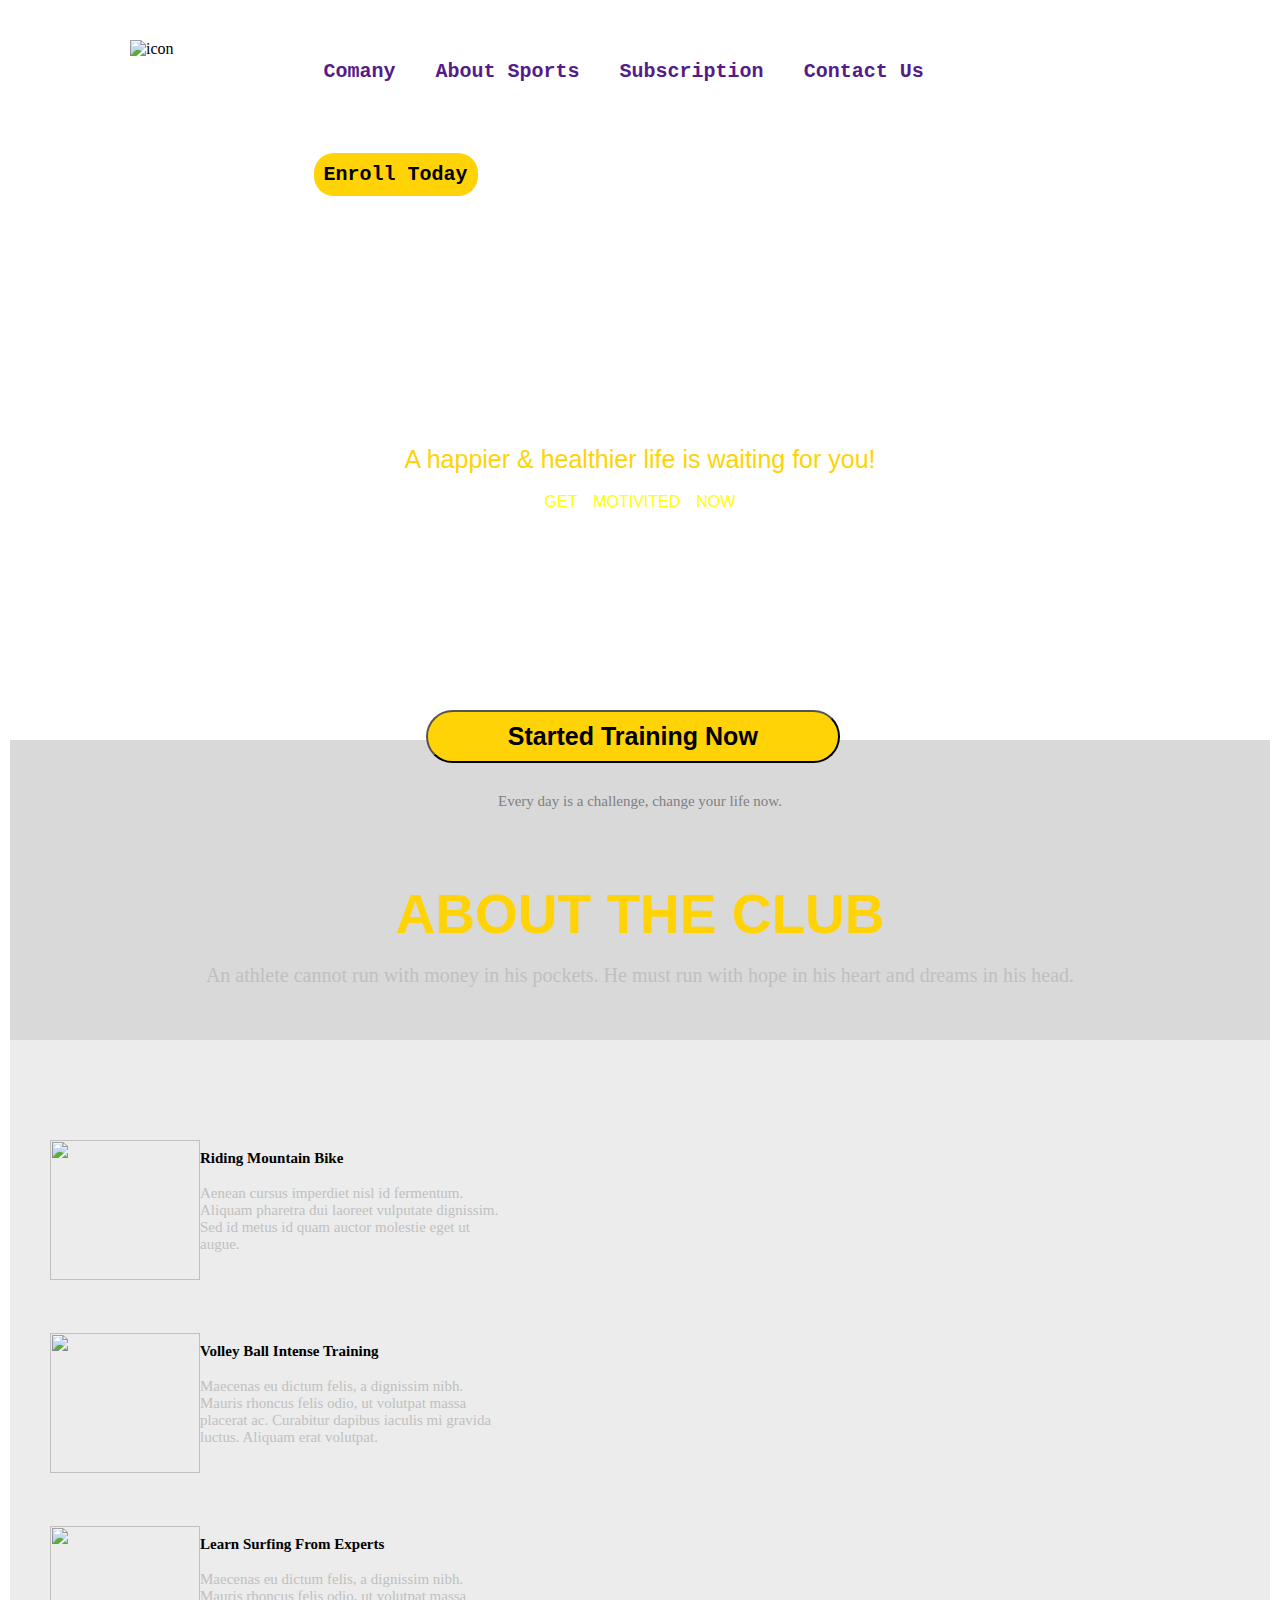
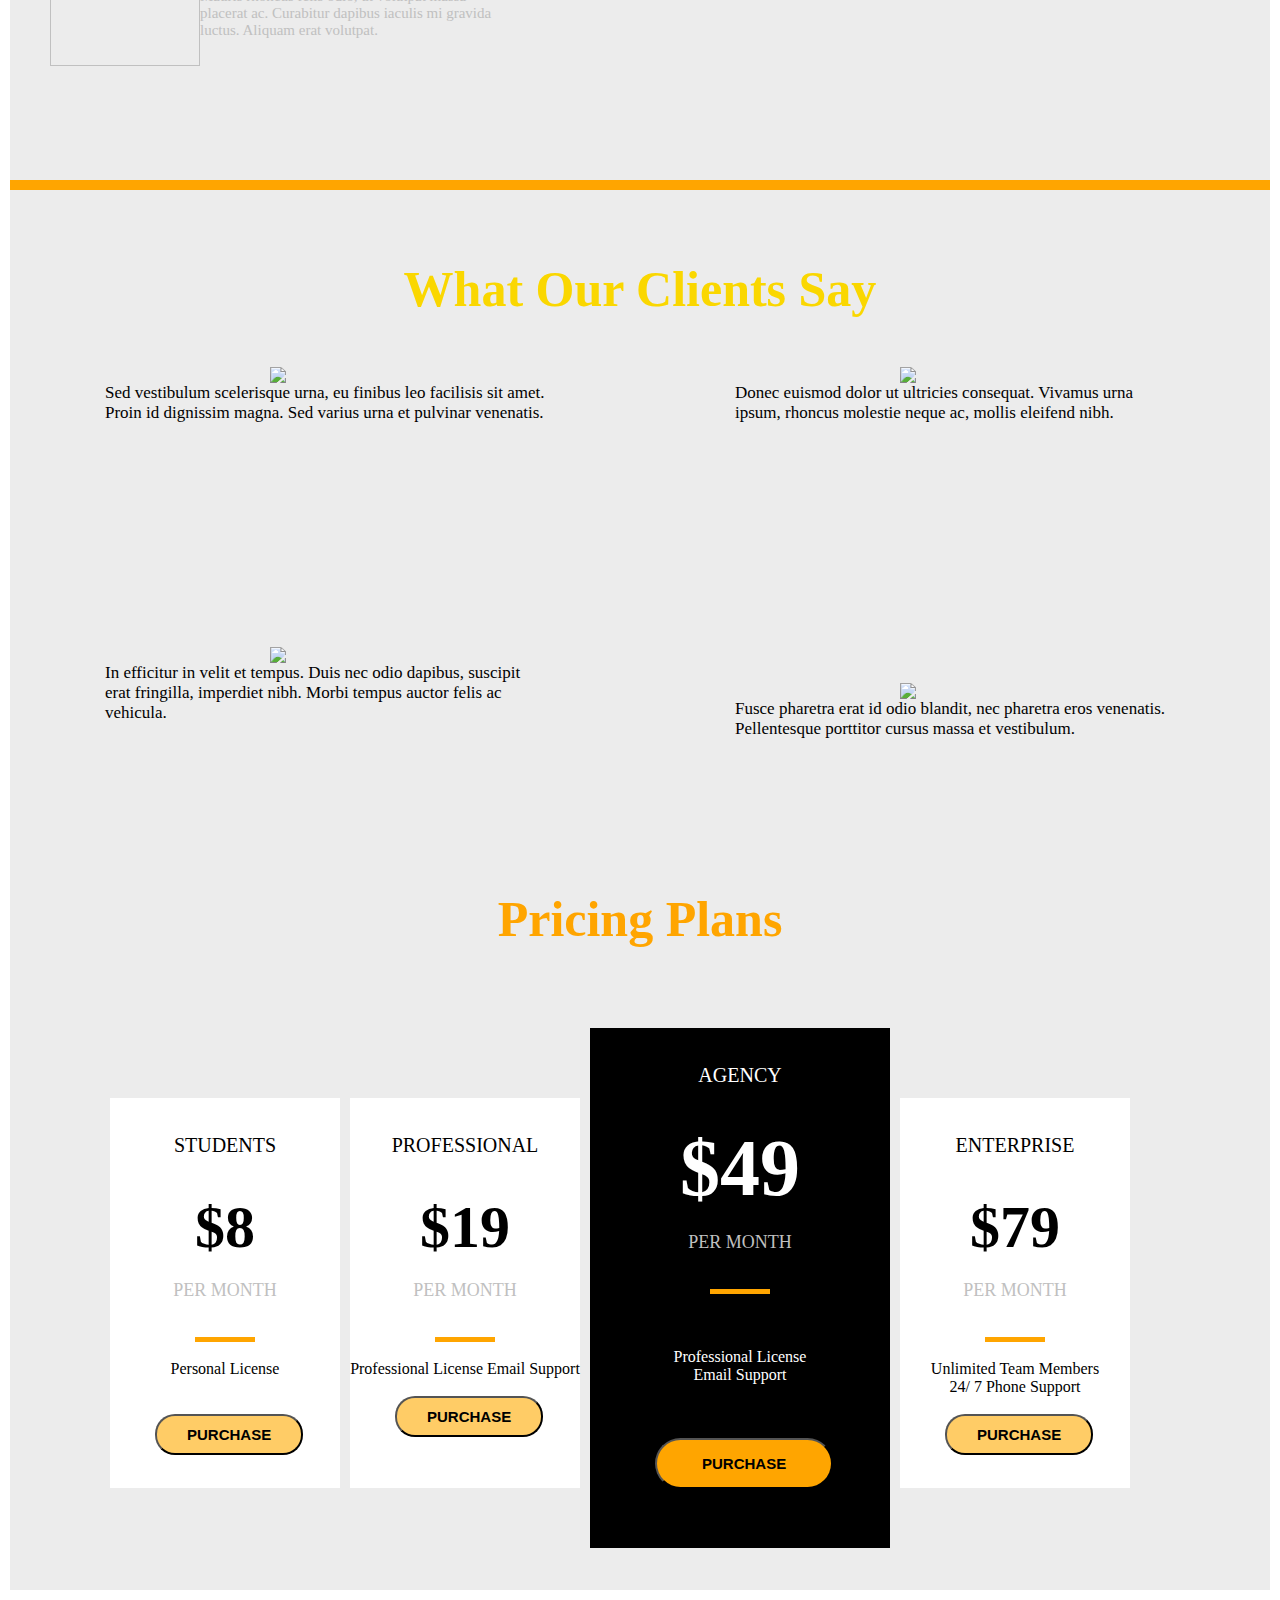
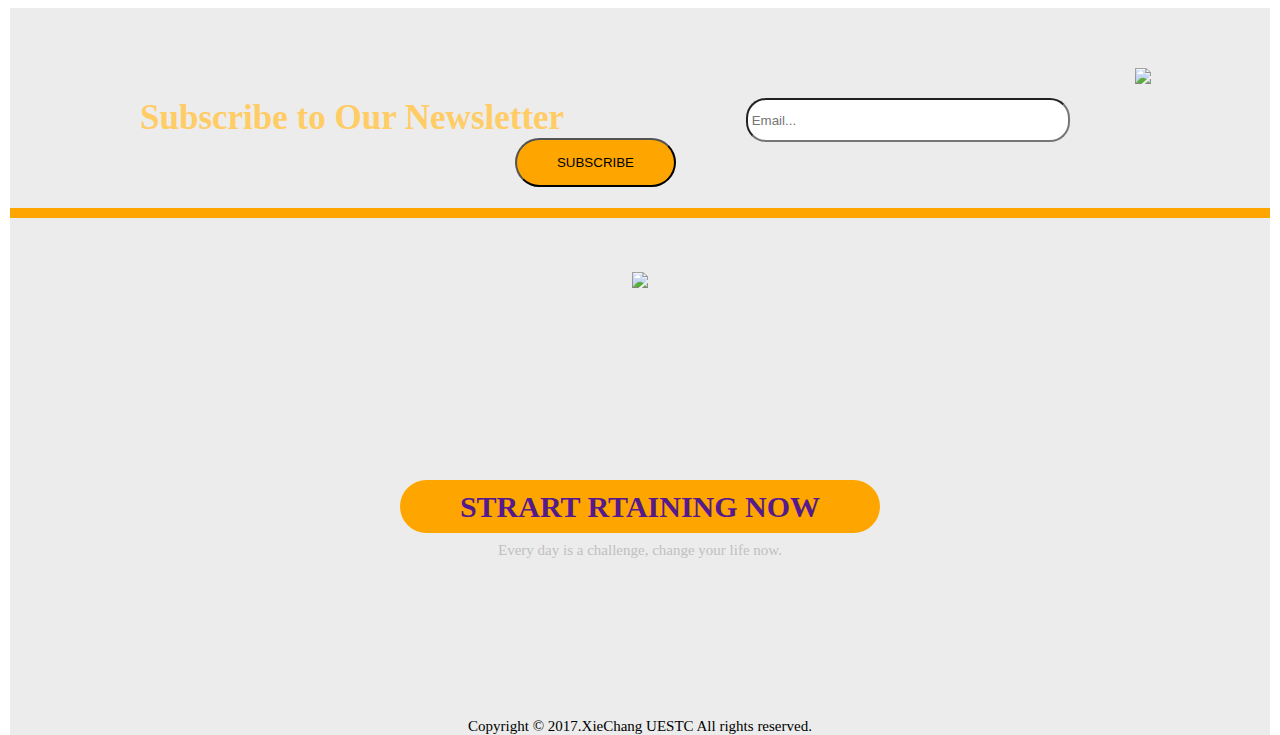
==== practice1/index.html @ 821cfcfe "Add files via upload" ====
<!DOCTYPE html>
<html>
<head>
  <meta charset="utf-8">
  <meta name="viewport" content="width=device-width, initial-scale=1">
  <link rel="stylesheet" href="main.css">
  <title>Exercise</title>
</head>
<body>
<div class="page1">

  <img src="images/logo.png" alt="icon" id="icon"></img>
  <nav>
    <ul>
      <li><a href="" >Comany</a></li>
      <li><a href="">About Sports</a></li>
      <li><a href="">Subscription</a></li>
      <li><a href="">Contact Us</a></li>
      <li id="btn1" ><a>Enroll Today</a></li>
    </ul>
  </nav>
<br/><br/><br/><br/><br/><br/><br/><br/><br/><br/><br/><br/><br/><br/><br/><br/><br/><br/>
<div id="content">
  <p id="slogan1">Design your sports</p><br/>
  <p id="slogan2">A happier & healthier life is waiting for you!</p><br/>
  <p id="slogan3">GET　MOTIVITED　NOW</p>
</div>
</div>

<div class="page2">
  <button id="btn2">Started Training Now</button>
  <p id="slogan4">Every day is a challenge, change your life now.</p><br/><br/><br/><br/>
  <p id="slogan5">ABOUT THE CLUB</p><br/>
  <p id="slogan6">An athlete cannot run with money in his pockets. He must run with hope in his heart and dreams in his head.</p>
</div>

<div class="page3">
  <div id="content2">
    <div class="content2" ></div>

    <div class="content"><img src="images/1.svg" class="picture"></img>
    <div class="words">
      <h2>Riding Mountain Bike
      </h2></br>
        <p >Aenean cursus imperdiet nisl id fermentum. Aliquam pharetra dui laoreet vulputate dignissim. Sed id metus id quam auctor molestie eget ut augue.</p>
    </div>
    </div>

    <div class="content"><img src="images/2.svg" class="picture"></img>
    <div class="words">
      <h2>Volley Ball Intense Training
      </h2></br>
        <p>Maecenas eu dictum felis, a dignissim nibh. Mauris rhoncus felis odio, ut volutpat massa placerat ac. Curabitur dapibus iaculis mi gravida luctus. Aliquam erat volutpat.</p>
    </div>
    </div>

       <div class="content"><img src="images/3.svg" class="picture"></img>
        <div class="words">
          <h2>Learn Surfing From Experts
          </h2></br>
            <p >Maecenas eu dictum felis, a dignissim nibh. Mauris rhoncus felis odio, ut volutpat massa placerat ac. Curabitur dapibus iaculis mi gravida luctus. Aliquam erat volutpat.</p>
        </div>
        </div>

</div>
</div>

<div id="seperate">
</div>

<div class="page4">
  <p class="titlep4" ></p>
  <p class="titlep4">What Our Clients Say</p>
  <div class="contener">
    <img src="images/logo-1.png"/>
    <div class="contenerText">Sed vestibulum scelerisque urna, eu finibus leo facilisis sit amet. Proin id dignissim magna. Sed varius urna et pulvinar venenatis.</div>
  </div>

  <div class="contener">
    <img src="images/logo-2.png"/>
    <div class="contenerText">Donec euismod dolor ut ultricies consequat. Vivamus urna ipsum, rhoncus molestie neque ac, mollis eleifend nibh.</div>
  </div>

  <div class="contener">
      <img src="images/logo-3.png"/>
      <div class="contenerText">In efficitur in velit et tempus. Duis nec odio dapibus, suscipit erat fringilla, imperdiet nibh. Morbi tempus auctor felis ac vehicula.</div>
  </div>

  <div class="contener">
        <br/><br/>
        <img src="images/logo-4.png"/><br/>
        <div class="contenerText">Fusce pharetra erat id odio blandit, nec pharetra eros venenatis. Pellentesque porttitor cursus massa et vestibulum.</div>
  </div>
</div>

<div class="page5">

  <p id="titlep5">Pricing Plans</p>
    <div class="box1 incenter">
    <br/><br/>
    <p class="titleP5In">STUDENTS</p>
    <br/><br/>
    <p class="price">$8</p><br/>
    <p class="month">PER MONTH</p>
    <br/><br/>
    <div class="seper"></div><br/>
    <p class="info">Personal License</p><br/><br/>
    <input type="button" class="btn3" value="PURCHASE"></input>
    </div>



    <div class="box1">
      <br/><br/>
      <p class="titleP5In">PROFESSIONAL</p>
      <br/><br/>
      <p class="price">$19</p><br/>
      <p class="month">PER MONTH</p>
      <br/><br/>
      <div class="seper"></div><br/>
      <p class="info">Professional License
      Email Support</p><br/>
      <button class="btn3">PURCHASE</button>
    </div>

    <div class="box2">
      <br/><br/>
      <p class="titleP5In white">AGENCY</p>
      <br/><br/>
      <p class="price2">$49</p><br/>
      <p class="month2">PER MONTH</p>
      <br/><br/>
      <div class="seper"></div><br/><br/><br/>
      <p class="info" style="color:white">Professional License<br/>
      Email Support</p><br/><br/><br/>
      <button class="btn4">PURCHASE</button>
    </div>

    <div class="box1">
      <br/><br/>
      <p class="titleP5In">ENTERPRISE</p>
      <br/><br/>
      <p class="price">$79</p><br/>
      <p class="month">PER MONTH</p>
      <br/><br/>
      <div class="seper"></div><br/>
      <p class="info">Unlimited Team Members<br/> 24/ 7 Phone Support</p><br/>
      <button class="btn3">PURCHASE</button>
    </div>

  </div>

    <img src="images/video-placeholder.jpg" id="img"/>

    <div class="page6"><br/><br/><br/><br/><br/>
    <div id="line">
      <input placeholder=" Email..."  id="emailEnter"></input>
      <p id="slogan7">Subscribe to Our Newsletter </p>
    </div>
    <input type="button" id="btn5" value="SUBSCRIBE"></input>
    </div>

    <div id="seperate">
    </div>


    <div class="page7"><br/><br/><br/>
      <div id="picture2"><img src="images/logo-footer.png"/></div><br/>
      <a href="" id="btn6">STRART RTAINING NOW</a><br/><br/>
      <p>Every day is a challenge, change your life now.</p>

    </div>

<div id="footer">Copyright &copy; 2017.XieChang UESTC All rights reserved.</div>
</dody>
</html>
---- practice1/main.css ----
body{
  margin: 0;
  padding: 0;
  width:1260px;
  margin: 0 auto;
}
*{margin: 0;padding: 0;}
ul{
  width:60%;
  max-width:800px;

  float:left;
  margin: 20px 10px;
  overflow-x:hidden;
}
li{
  list-style-type: none;
  float:left;
  margin: 30px 10px;
  color: white;
  font-family:monospace;
  font-size: 20px;
  font-weight: bold;
  padding: 10px;
}
h2{font-size: 15px;color: black;}
p{font-size: 15px;color: #c0c0c0}
a:link{
  text-decoration: none;
  color: white;
}
a:hover{
  color:green;
}
.page1{
  margin: auto;
  width:100%;
  height:740px;
  background-image: url(images/img-bg-01.jpg);
}

#icon{
   clear:both;
   float: left;
   margin: 40px 120px;

}
#btn1{
  background-color: #FFD306;
  border-radius: 20px;
  color: black;
}
#content{
  margin: 0 auto;
  text-align: center;
  width:80%;
  height:200px;


}
#slogan1{
  margin: none;
  text-align: center;
  font-size: 90px;
  color: white;
  font-family:sans-serif;
  font-weight: bold;
}
#slogan2{
  color: #FFD306;
  font-size: 25px;
  font-family:sans-serif;
}
#slogan3{
  color: yellow;
  font-size: 16px;
  font-family:sans-serif;
}
.page2{
  width:100%;
  height:300px;
  background:rgba(192,192,192,0.6);
}
#btn2{
  margin: 0;
  position:relative;
  padding: 10px 80px 10px 80px;
  top:-30px;
  left:33%;
  font-size: 25px;
  background-color: #FFD306;
  border-radius: 30px;
  font-weight: bold;
}
#slogan4{
  color: gray;
  text-align: center;
}
#slogan5{
  text-align: center;
  font-size:55px;
  font-weight: bold;
  font-family: sans-serif;
  color: #FFD306;
}
#slogan6{
text-align: center;
font-family: cursive;
font-size: 20px;
}
.page3{
  padding: 80px 40px;
  background-color: rgba(192,192,192,0.3);
}
#content2{
  width: 1180px;
  height:580px;


}
.content{
  width:450px;
  margin: 20px 0;

  height: 153px;

  float: left;

}
.picture{
  width:150px;
  height:140px;
  float:left;
}
.words{
  width:300px;
  height:133px;
  float:right;
  margin: 10px 0;
  color: black;
}
.content2{
  clear: both;
  width:600px;
  float:right;
  height: 540px;
  margin: 20px 0;
  overflow: hidden;
  padding:0;
  background-image: url(images/img-01.png);

}
#seperate{
  width:100%;
  height:10px;
  background: orange;
}
.page4{
  width:100%;
  height:700px;
  background-color: rgba(192,192,192,0.3);
}
.titlep4{
  margin: 0 auto;
  height:10%;
  text-align: center;
  font-size:50px;
  color: rgb(250,215,0);
  font-weight: bold;
  font-family: fantasy;
}
.contener{
  width:550px;
  height:210px;
  margin: 35px 40px;
  float: left;
}
.contener img{
  position: relative;
  left:40%;
  vertical-align: middle;
}
.contenerText{
  width:80%;
  height:50%;
  margin: 0 10%;
  font-size: 17px;
}
.page5{
  width:100%;
  height:700px;
  background-color: rgba(192,192,192,0.3);
}
#titlep5{
  text-align: center;
  font-size: 50px;
  font-weight: bold;
  font-family:fantasy;
  color: orange;
}
.box1{
  width: 230px;
  height:390px;
  background: white;
  margin: 150px 5px;
  float:left;

}
.incenter{
  margin-left: 100px;
}
.box2{
  width: 300px;
  height: 520px;
  background: black;
  margin: 80px 5px;
  float:left;
}
.titleP5In{
  text-align: center;
  font-size: 20px;
  color: black;
  font-family:cursive;
}
.price{
  font-size: 60px;
  text-align: center;
  font-weight: bold;
  font-family:fantasy;
  color: black;
}
.month{
  text-align: center;
  font-size: 18px;
  font-family:inherit;
}
.seper{
  margin: 0 auto;
  width: 60px;
  height:5px;
  background: orange;
}
.info{
  text-align: center;
  font-size: 16px;
  color: black;
  font-family: cursive;
}
.white{color: white;}
.btn3{
  margin-left: 45px;
  background: #FFCC66;
  padding: 10px 30px;
  font-size: 15px;
  font-weight: bold;
  border-radius: 20px;
}
.price2{
  font-size: 80px;
  text-align: center;
  font-weight: bold;
  font-family:fantasy;
  color: white;
}
.month2{
  text-align: center;
  font-size: 18px;
  font-family:inherit;
}
.btn4{
  margin-left: 65px;
  background: orange;
  padding: 15px 45px;
  font-size: 15px;
  font-weight: bold;
  border-radius: 30px;
}
#img{
  margin: -80px 0;
  padding: 0;
  width: 1260px;
  height:auto;
}
.page6{
  width: 100%;
  height:200px;
  background-color: rgba(192,192,192,0.3);
}
#slogan7{
  font-size: 35px;
  font-weight: bold;
  font-family: fantasy;
  color: #FFCC66;
  margin-left: 130px;
}
#emailEnter{
  width: 320px;
  height: 40px;
float: right;
margin-right: 200px;
border-radius: 20px;
}
#line{
  width: 100%;

}
#btn5{
  float: right;
  padding: 15px 40px;
  background: orange;
  border-radius: 25px;
  margin-right: 70px;
}
.page7{
    width: 100%;
    height:500px;
    background-color: rgba(192,192,192,0.3);
    text-align: center;
}
#picture2{
  margin: 0 auto;
  width: 200px;
  height:200px;
}
#btn6{
  font-size: 30px;
  font-weight: bold;
  font-family: fantasy;
  padding: 10px 60px;
  background: orange;
  border-radius: 30px;

}
#footer{
  font-size: 15px;
  color: black;
  text-align: center;
  background-color: rgba(192,192,192,0.3);
}
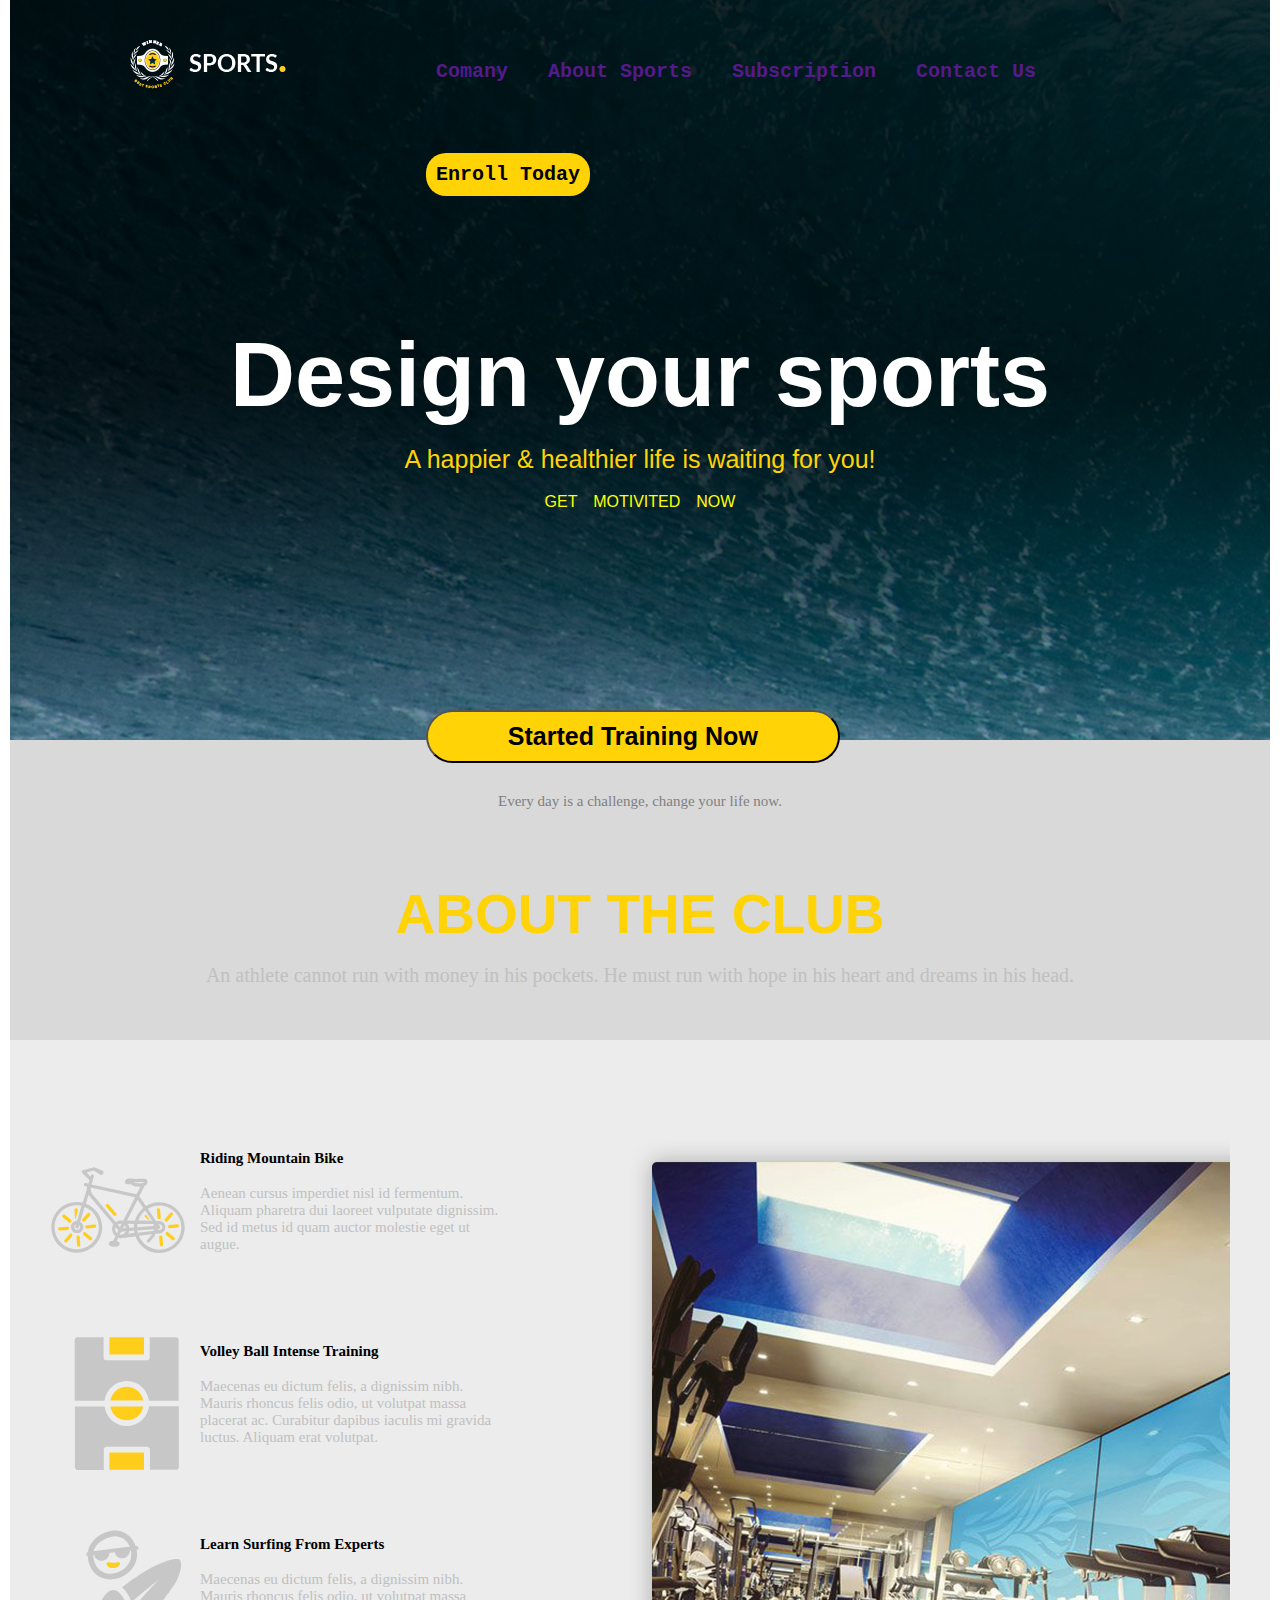
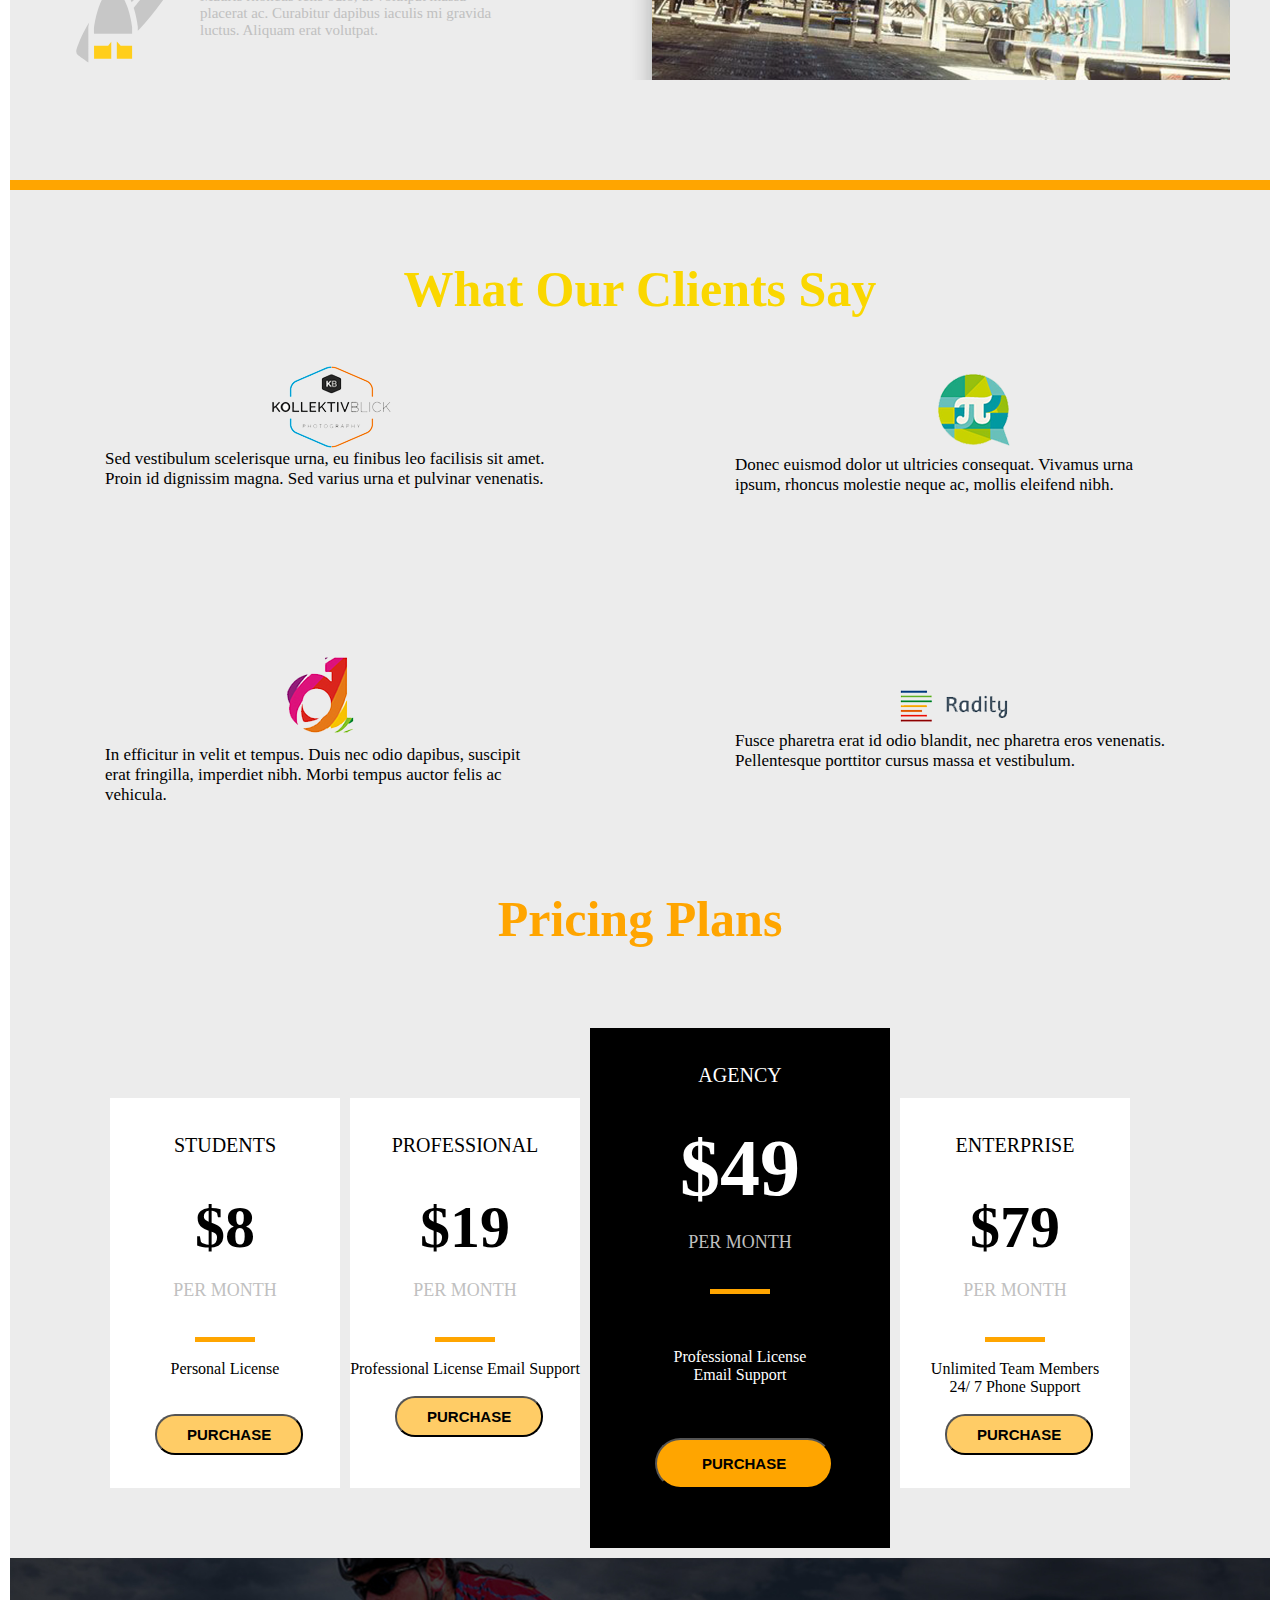
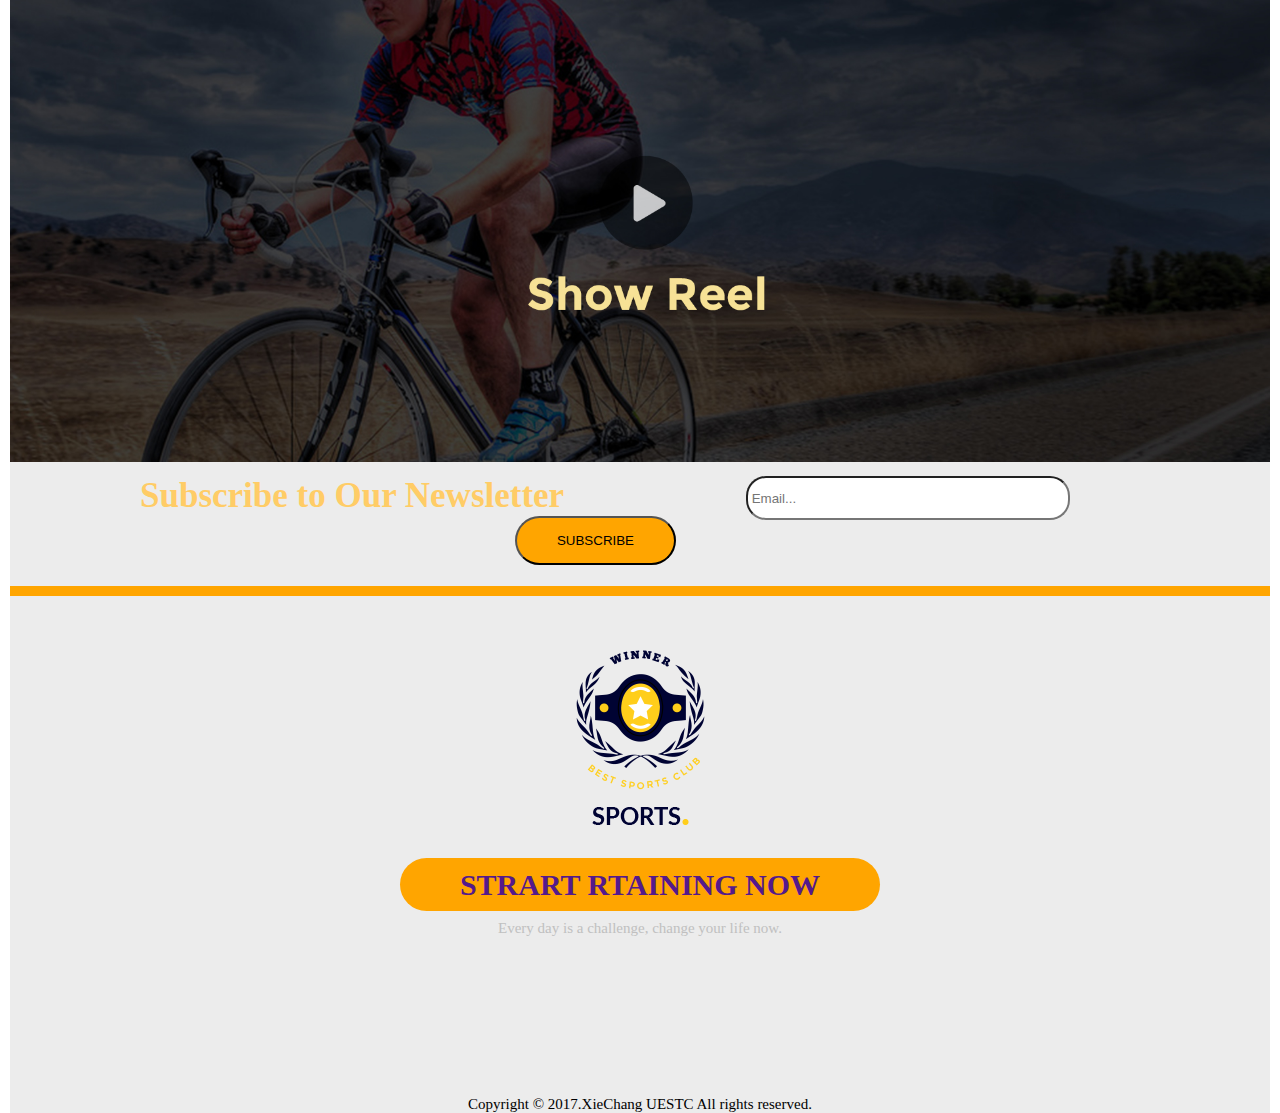
==== commit f302ca9a: "Update index.html" ====
--- a/practice1/index.html
+++ b/practice1/index.html
@@ -154,7 +154,7 @@
 
     <div class="page6"><br/><br/><br/><br/><br/>
     <div id="line">
-      <input placeholder=" Email..."  id="emailEnter"></input>
+      <input type="email" placeholder=" Email..."  id="emailEnter"></input>
       <p id="slogan7">Subscribe to Our Newsletter </p>
     </div>
     <input type="button" id="btn5" value="SUBSCRIBE"></input>
